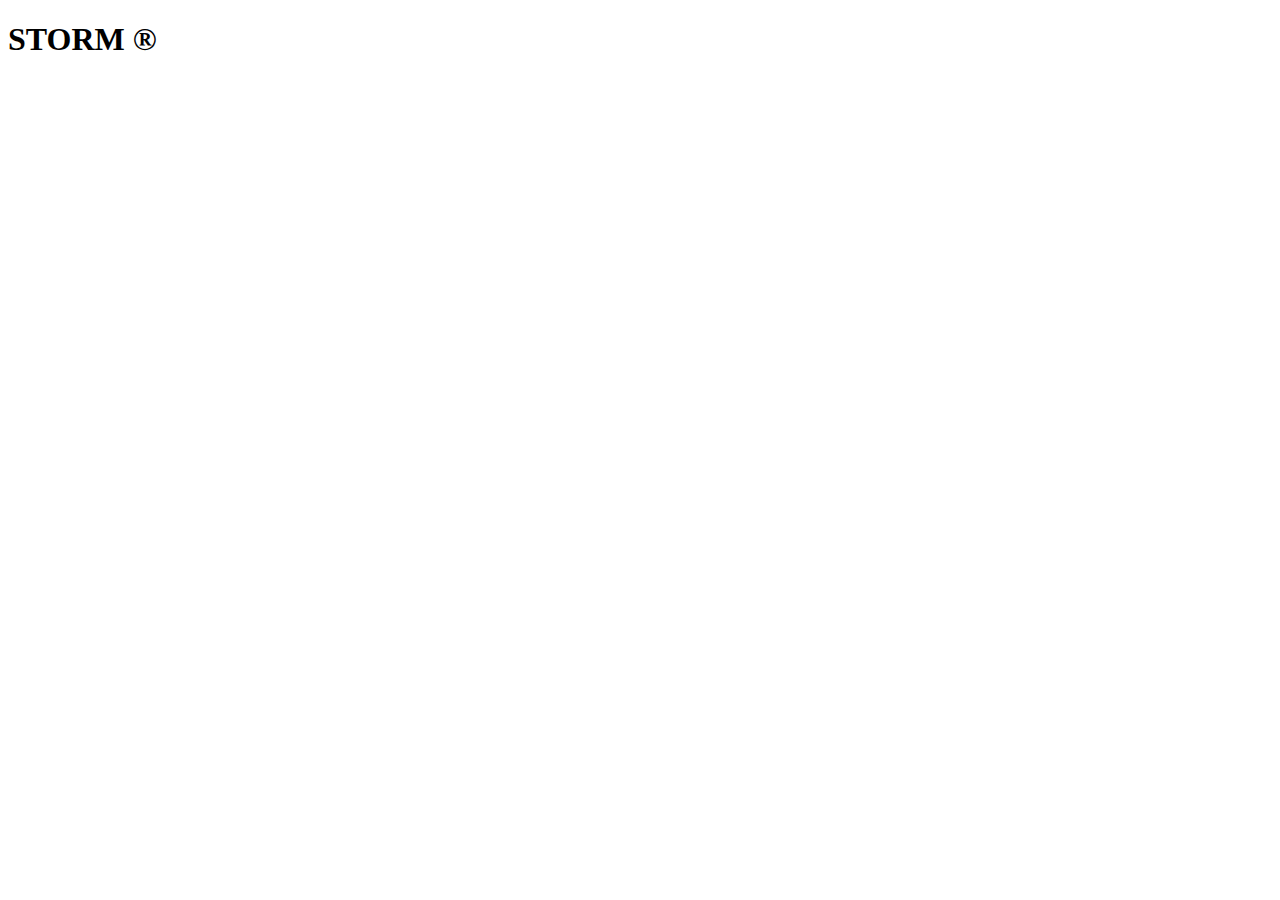
==== assets/index.html @ e9906c56 "initial commit is done" ====
<!DOCTYPE html>
<html lang="en">
<head>
    <meta charset="UTF-8">
    <meta http-equiv="X-UA-Compatible" content="IE=edge">
    <meta name="viewport" content="width=device-width, initial-scale=1.0">
    <title>Document</title>
</head>
<body>
    <div class="header">
        <h1>STORM &#174;</h1>

   
    </div>
</body>
</html>
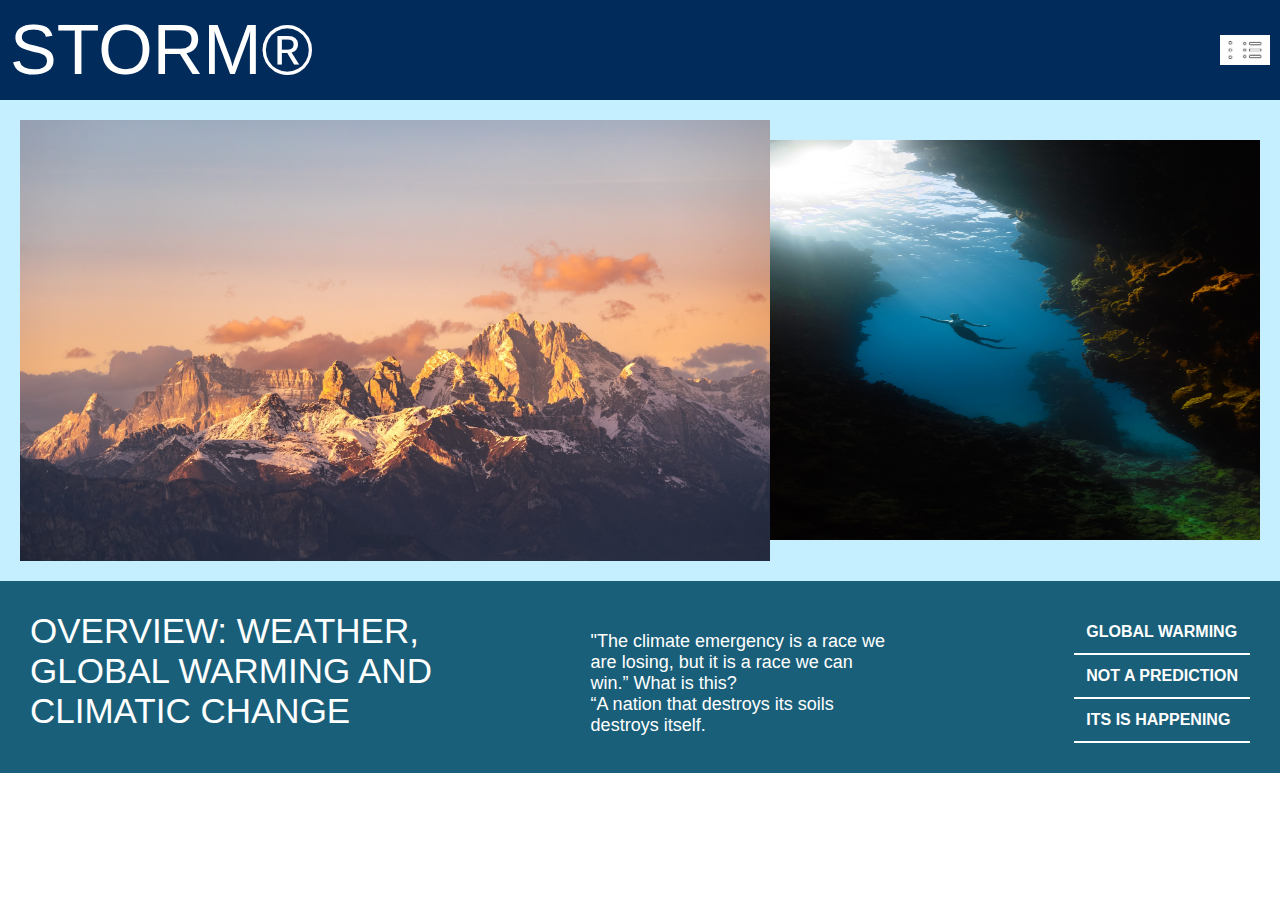
==== commit 8e516549: "update" ====
--- a/assets/index.html
+++ b/assets/index.html
@@ -1,16 +1,36 @@
-<!DOCTYPE html>
 <html lang="en">
-<head>
-    <meta charset="UTF-8">
-    <meta http-equiv="X-UA-Compatible" content="IE=edge">
-    <meta name="viewport" content="width=device-width, initial-scale=1.0">
-    <title>Document</title>
-</head>
-<body>
-    <div class="header">
-        <h1>STORM &#174;</h1>
+    <head>
+        <meta charset="UTF-8" />
+        <meta http-equiv="X-UA-Compatible" content="IE=edge" />
+        <meta name="viewport" content="width=device-width, initial-scale=1.0" />
+        <title>Document</title>
+        <link rel="stylesheet" href="./style.css" />
+    </head>
+    <body>
+        <header>
+            <h1>STORM&#174;</h1>
+            <a href="#"><img src="./194639153-menu-icon-vector-for-web-and-mobile-app-web-menu-sign-and-symbol-hamburger-menu-symbol.webp" width="50px" /></a>
+        </header>
 
-   
-    </div>
-</body>
+        <section>
+            <div class="image-sect">
+                <img src="./marek-piwnicki-PPoWdNggYu8-unsplash.jpg" width="750px" />
+                <img src="./neom-_hjZ74lQOls-unsplash.jpg" width="550px" height="400px" />
+            </div>
+
+            <div class="text-sect">
+                <div class="main">OVERVIEW: WEATHER,<br />GLOBAL WARMING AND <br />CLIMATIC CHANGE</div>
+                <div class="main1">
+                    "The climate emergency is a race we are losing, but it is a race we can win.” What is this?<br />
+                     “A nation that destroys its soils destroys itself.
+                </div>
+                <div class="main3">
+                    <h4>GLOBAL WARMING</h4>
+                    <h4>NOT A PREDICTION</h4>
+                    <h4>ITS IS HAPPENING</h4>
+                    
+                </div>
+            </div>
+        </section>
+    </body>
 </html>--- a/assets/style.css
+++ b/assets/style.css
@@ -0,0 +1,52 @@
+/* 
+
+*/
+
+* {
+    font-family: "Segoe UI", Tahoma, Geneva, Verdana, sans-serif;
+    color: white;
+    margin: 0;
+}
+
+header {
+    display: flex;
+    padding: 10px;
+    justify-content: space-between;
+    background-color:rgb(0, 43, 91);
+    align-items: center;
+}
+
+header h1 {
+    font-size: 70px;
+    font-weight: 450;
+}
+.image-sect {
+    background-color:#c5eefe;
+    display: flex;
+    justify-content: space-between;
+    align-items: center;
+    padding: 20px;
+}
+.text-sect {
+    background-color:#1A5F7A;
+    display: flex;
+    justify-content: space-between;
+}
+.main,
+.main1,
+.main3 {
+    padding: 30px;
+}
+
+.main {
+    font-size: 35px;
+}
+.main1 {
+    padding: 50px 70px 0 45px;
+    width: 300px;
+    font-size: 18px;
+}
+.main3 h4 {
+    border-bottom: 2px solid rgb(255, 255, 255);
+    padding: 12px;
+}